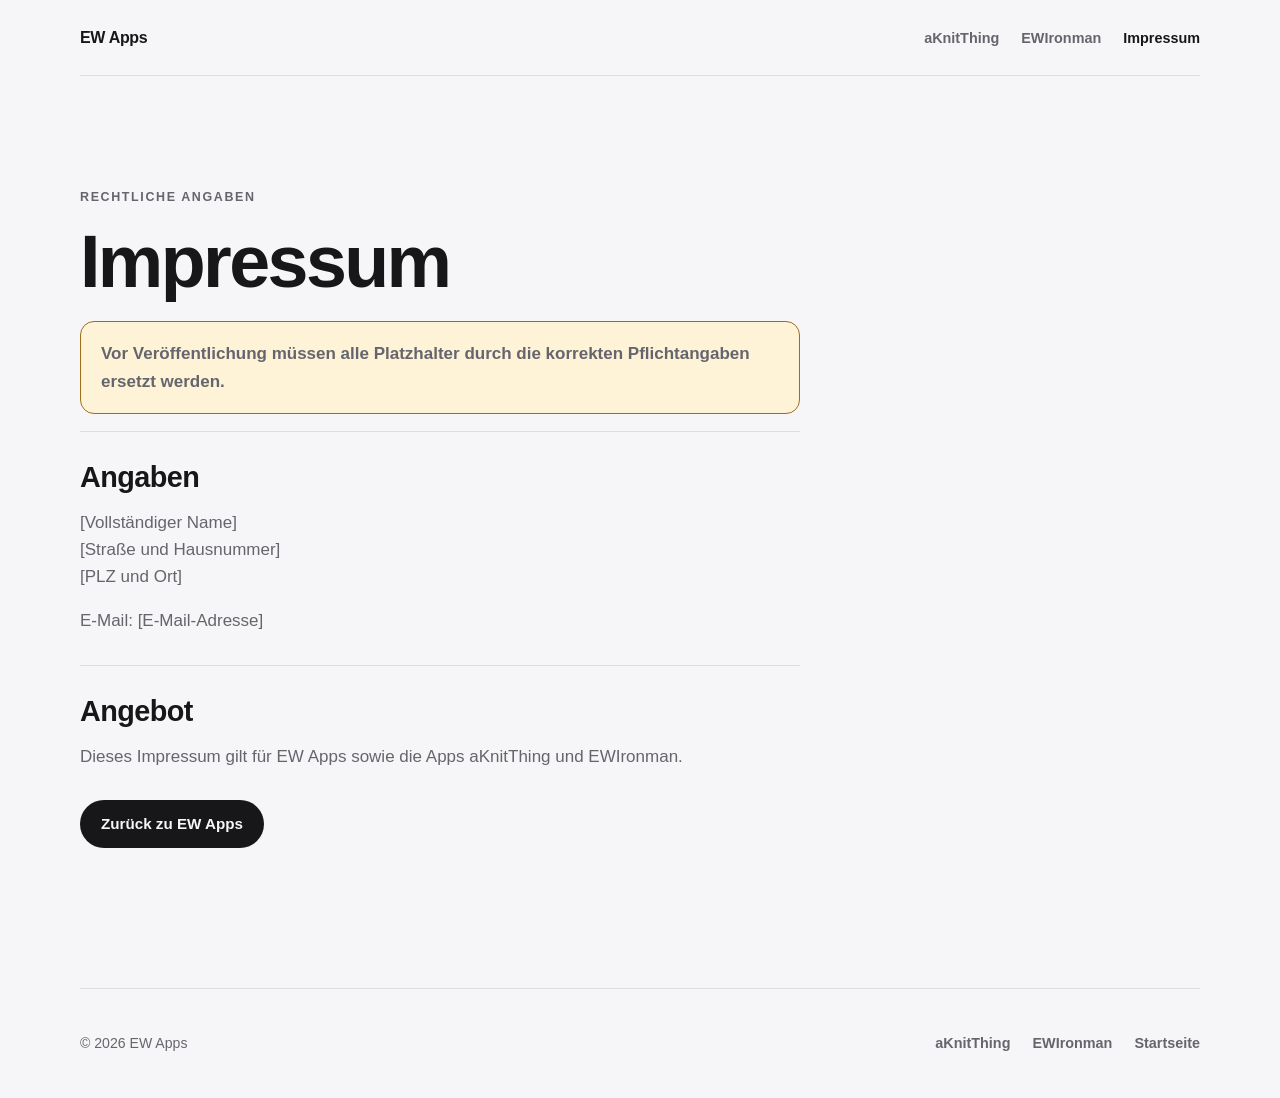
==== impressum.html @ 7d282148 "Build EW Apps website" ====
<!doctype html>
<html lang="de">
<head>
  <meta charset="utf-8">
  <meta name="viewport" content="width=device-width, initial-scale=1">
  <meta name="description" content="Impressum für EW Apps, aKnitThing und EWIronman.">
  <title>Impressum — EW Apps</title>
  <link rel="stylesheet" href="styles.css">
</head>
<body>
  <header class="site-header">
    <a class="brand" href="index.html">EW Apps</a>
    <nav class="site-nav" aria-label="Hauptnavigation"><ul><li><a href="aknitthing/index.html">aKnitThing</a></li><li><a href="ewironman/index.html">EWIronman</a></li><li><a class="optional-link" href="impressum.html" aria-current="page">Impressum</a></li></ul></nav>
  </header>

  <main>
    <div class="content-wrap legal-content">
      <p class="eyebrow">Rechtliche Angaben</p>
      <h1>Impressum</h1>
      <!-- Vor Veröffentlichung müssen alle Platzhalter durch die korrekten Pflichtangaben ersetzt werden. -->
      <p class="warning" role="alert">Vor Veröffentlichung müssen alle Platzhalter durch die korrekten Pflichtangaben ersetzt werden.</p>
      <section>
        <h2>Angaben</h2>
        <address>
          <p>[Vollständiger Name]<br>[Straße und Hausnummer]<br>[PLZ und Ort]</p>
          <p>E-Mail: <span>[E-Mail-Adresse]</span></p>
        </address>
      </section>
      <section>
        <h2>Angebot</h2>
        <p>Dieses Impressum gilt für EW Apps sowie die Apps aKnitThing und EWIronman.</p>
      </section>
      <a class="button" href="index.html">Zurück zu EW Apps</a>
    </div>
  </main>

  <footer class="site-footer"><p>© 2026 EW Apps</p><nav aria-label="Fußnavigation"><ul class="footer-nav"><li><a href="aknitthing/index.html">aKnitThing</a></li><li><a href="ewironman/index.html">EWIronman</a></li><li><a href="index.html">Startseite</a></li></ul></nav></footer>
</body>
</html>
---- styles.css ----
:root {
  color-scheme: light;
  --page: #f6f6f8;
  --surface: rgba(255, 255, 255, 0.82);
  --surface-solid: #ffffff;
  --ink: #17171a;
  --muted: #65656d;
  --line: rgba(23, 23, 26, 0.11);
  --violet: #57307f;
  --violet-deep: #39204f;
  --lilac: #ece2f7;
  --navy: #071d3b;
  --navy-soft: #0d2c53;
  --teal: #34b8bc;
  --orange: #ff7a1a;
  --radius-lg: 28px;
  --radius-md: 20px;
  --shadow: 0 24px 70px rgba(20, 20, 35, 0.08);
  --content: 1120px;
}

* {
  box-sizing: border-box;
}

html {
  scroll-behavior: smooth;
  -webkit-text-size-adjust: 100%;
}

body {
  min-width: 320px;
  margin: 0;
  background: var(--page);
  color: var(--ink);
  font-family: -apple-system, BlinkMacSystemFont, "Segoe UI", Helvetica, Arial, sans-serif;
  font-size: 17px;
  line-height: 1.6;
  text-rendering: optimizeLegibility;
}

body.knit-page {
  --page: #f5f2f3;
  --ink: #34263d;
  --muted: #6b606f;
  --line: rgba(57, 32, 79, 0.12);
  --accent: var(--violet);
  background-image: radial-gradient(circle at 15% 0%, #eee3f6 0, transparent 30rem);
}

body.iron-page {
  --page: #06172f;
  --surface: rgba(13, 44, 83, 0.72);
  --surface-solid: #0d2c53;
  --ink: #ffffff;
  --muted: #b9c9dc;
  --line: rgba(255, 255, 255, 0.14);
  --accent: var(--teal);
  color-scheme: dark;
  background-image:
    radial-gradient(circle at 85% 5%, rgba(52, 184, 188, 0.18), transparent 28rem),
    linear-gradient(180deg, #06172f 0%, #071d3b 100%);
}

a {
  color: inherit;
}

img {
  display: block;
  max-width: 100%;
  height: auto;
}

.site-header,
.site-footer,
main {
  width: min(calc(100% - 40px), var(--content));
  margin-inline: auto;
}

.site-header {
  display: flex;
  align-items: center;
  justify-content: space-between;
  min-height: 76px;
  gap: 24px;
  border-bottom: 1px solid var(--line);
}

.brand {
  color: var(--ink);
  font-size: 1rem;
  font-weight: 700;
  letter-spacing: -0.02em;
  text-decoration: none;
}

.site-nav ul,
.footer-nav,
.feature-grid {
  padding: 0;
  margin: 0;
  list-style: none;
}

.site-nav ul,
.footer-nav {
  display: flex;
  align-items: center;
  gap: 8px 22px;
  flex-wrap: wrap;
}

.site-nav a,
.footer-nav a,
.text-link {
  color: var(--muted);
  font-size: 0.9rem;
  font-weight: 600;
  text-decoration: none;
}

.site-nav a:hover,
.footer-nav a:hover,
.text-link:hover {
  color: var(--ink);
}

.site-nav a[aria-current="page"] {
  color: var(--ink);
}

:focus-visible {
  outline: 3px solid var(--orange);
  outline-offset: 4px;
  border-radius: 5px;
}

.knit-page :focus-visible {
  outline-color: #7c4cac;
}

.home-hero {
  padding: clamp(76px, 12vw, 144px) 0 clamp(56px, 8vw, 96px);
  max-width: 820px;
}

.eyebrow {
  margin: 0 0 14px;
  color: var(--muted);
  font-size: 0.78rem;
  font-weight: 750;
  letter-spacing: 0.13em;
  text-transform: uppercase;
}

h1,
h2,
h3,
p {
  margin-top: 0;
}

h1,
h2,
h3 {
  line-height: 1.08;
  letter-spacing: -0.035em;
}

h1 {
  margin-bottom: 20px;
  font-size: clamp(3.2rem, 9vw, 6.5rem);
}

h2 {
  margin-bottom: 16px;
  font-size: clamp(2rem, 4vw, 3.4rem);
}

h3 {
  margin-bottom: 10px;
  font-size: 1.25rem;
}

.lead {
  max-width: 760px;
  margin-bottom: 14px;
  font-size: clamp(1.35rem, 3vw, 2.1rem);
  line-height: 1.3;
  letter-spacing: -0.025em;
}

.supporting,
.app-card p,
.feature-card p,
.legal-content p,
.legal-content li {
  color: var(--muted);
}

.supporting {
  max-width: 640px;
  margin: 0;
  font-size: 1.05rem;
}

.apps-section {
  padding-bottom: clamp(72px, 10vw, 120px);
}

.section-heading {
  margin-bottom: 28px;
}

.app-grid {
  display: grid;
  grid-template-columns: repeat(2, minmax(0, 1fr));
  gap: 24px;
}

.app-card {
  position: relative;
  display: flex;
  min-height: 570px;
  flex-direction: column;
  align-items: flex-start;
  padding: clamp(28px, 5vw, 48px);
  overflow: hidden;
  border: 1px solid var(--line);
  border-radius: var(--radius-lg);
  box-shadow: var(--shadow);
}

.app-card::after {
  position: absolute;
  right: -90px;
  bottom: -110px;
  width: 280px;
  height: 280px;
  border: 60px solid currentColor;
  border-radius: 50%;
  content: "";
  opacity: 0.05;
  pointer-events: none;
}

.app-card.knit {
  background: linear-gradient(145deg, #fbf9fb, #eee6f4);
  color: var(--violet-deep);
}

.app-card.iron {
  border-color: rgba(255, 255, 255, 0.12);
  background: linear-gradient(145deg, var(--navy-soft), var(--navy));
  color: #ffffff;
}

.app-card p {
  max-width: 470px;
  margin-bottom: 32px;
}

.app-card.iron p {
  color: #c6d4e5;
}

.app-logo {
  width: clamp(112px, 20vw, 164px);
  aspect-ratio: 1;
  margin-bottom: 34px;
  border-radius: 25%;
  box-shadow: 0 16px 36px rgba(10, 13, 30, 0.16);
  object-fit: contain;
}

.app-card h3 {
  font-size: clamp(2rem, 4vw, 3rem);
}

.button-row {
  display: flex;
  align-items: center;
  gap: 12px;
  flex-wrap: wrap;
  margin-top: auto;
}

.button {
  display: inline-flex;
  min-height: 48px;
  align-items: center;
  justify-content: center;
  padding: 11px 20px;
  border: 1px solid transparent;
  border-radius: 999px;
  background: var(--ink);
  color: var(--page);
  font-size: 0.95rem;
  font-weight: 700;
  line-height: 1.2;
  text-decoration: none;
  transition: transform 160ms ease, opacity 160ms ease;
}

.button:hover {
  transform: translateY(-2px);
}

.knit .button,
.knit-page .button {
  background: var(--violet);
  color: #ffffff;
}

.iron .button,
.iron-page .button {
  background: var(--teal);
  color: #041b35;
}

.button.secondary {
  border-color: var(--line);
  background: transparent;
  color: var(--ink);
}

.iron .button.secondary,
.iron-page .button.secondary {
  border-color: rgba(255, 255, 255, 0.22);
  color: #ffffff;
}

.product-hero {
  display: grid;
  min-height: min(720px, calc(100vh - 76px));
  grid-template-columns: minmax(0, 1.15fr) minmax(280px, 0.85fr);
  align-items: center;
  gap: clamp(48px, 8vw, 100px);
  padding: clamp(64px, 10vw, 120px) 0;
}

.product-hero h1 {
  font-size: clamp(3.1rem, 7vw, 6rem);
}

.product-mark {
  justify-self: end;
  width: min(100%, 390px);
  border-radius: 25%;
  box-shadow: 0 34px 80px rgba(11, 12, 30, 0.2);
  object-fit: contain;
}

.iron-page .product-mark {
  box-shadow: 0 34px 80px rgba(0, 0, 0, 0.32);
}

.features {
  padding: 20px 0 clamp(80px, 12vw, 140px);
}

.feature-grid {
  display: grid;
  grid-template-columns: repeat(3, minmax(0, 1fr));
  gap: 16px;
}

.feature-card,
.info-card {
  border: 1px solid var(--line);
  border-radius: var(--radius-md);
  background: var(--surface);
  box-shadow: 0 12px 40px rgba(20, 20, 35, 0.04);
}

.feature-card {
  min-height: 180px;
  padding: 26px;
}

.feature-card p {
  margin-bottom: 0;
  font-size: 0.95rem;
}

.feature-number {
  display: block;
  margin-bottom: 32px;
  color: var(--accent);
  font-size: 0.76rem;
  font-weight: 800;
  letter-spacing: 0.12em;
}

.iron-page .feature-card:nth-child(3n) {
  border-top-color: var(--orange);
}

.content-wrap {
  max-width: 780px;
  padding: clamp(64px, 10vw, 112px) 0 clamp(80px, 12vw, 140px);
}

.content-wrap h1 {
  font-size: clamp(2.6rem, 7vw, 4.6rem);
}

.info-card {
  margin: 36px 0;
  padding: clamp(24px, 5vw, 36px);
}

.info-card p:last-child,
.legal-content section p:last-child {
  margin-bottom: 0;
}

.contact-link {
  display: inline-block;
  color: var(--accent, var(--violet));
  font-size: clamp(1.05rem, 3vw, 1.3rem);
  font-weight: 750;
  overflow-wrap: anywhere;
}

.iron-page .contact-link {
  color: #62d5d8;
}

.legal-content {
  max-width: 720px;
}

.legal-content section {
  padding: 30px 0;
  border-top: 1px solid var(--line);
}

.legal-content h2 {
  font-size: clamp(1.35rem, 4vw, 1.8rem);
  letter-spacing: -0.02em;
}

.legal-content ul {
  padding-left: 1.25em;
}

.legal-content li + li {
  margin-top: 6px;
}

.date {
  margin-bottom: 44px;
  color: var(--muted);
  font-size: 0.92rem;
}

.warning {
  padding: 18px 20px;
  border: 1px solid #9d6d1c;
  border-radius: 14px;
  background: #fff3d7;
  color: #5a3900;
  font-weight: 650;
}

address {
  font-style: normal;
}

.site-footer {
  display: flex;
  min-height: 110px;
  align-items: center;
  justify-content: space-between;
  gap: 20px;
  border-top: 1px solid var(--line);
  color: var(--muted);
  font-size: 0.88rem;
}

.site-footer p {
  margin: 0;
}

@media (max-width: 820px) {
  .app-grid,
  .product-hero {
    grid-template-columns: 1fr;
  }

  .app-card {
    min-height: 520px;
  }

  .product-hero {
    min-height: auto;
  }

  .product-mark {
    justify-self: start;
    width: min(68vw, 320px);
    grid-row: 1;
  }

  .feature-grid {
    grid-template-columns: repeat(2, minmax(0, 1fr));
  }
}

@media (max-width: 580px) {
  .site-header,
  .site-footer,
  main {
    width: min(calc(100% - 28px), var(--content));
  }

  .site-header {
    min-height: 68px;
  }

  .site-nav ul {
    gap: 8px 14px;
  }

  .site-nav .optional-link {
    display: none;
  }

  .home-hero {
    padding-top: 64px;
  }

  .app-card {
    min-height: 500px;
    padding: 28px;
    border-radius: 24px;
  }

  .feature-grid {
    grid-template-columns: 1fr;
  }

  .feature-card {
    min-height: 0;
  }

  .feature-number {
    margin-bottom: 20px;
  }

  .button-row,
  .button {
    width: 100%;
  }

  .site-footer {
    align-items: flex-start;
    flex-direction: column;
    justify-content: center;
    padding: 28px 0;
  }
}

@media (prefers-reduced-motion: reduce) {
  html {
    scroll-behavior: auto;
  }

  .button {
    transition: none;
  }
}
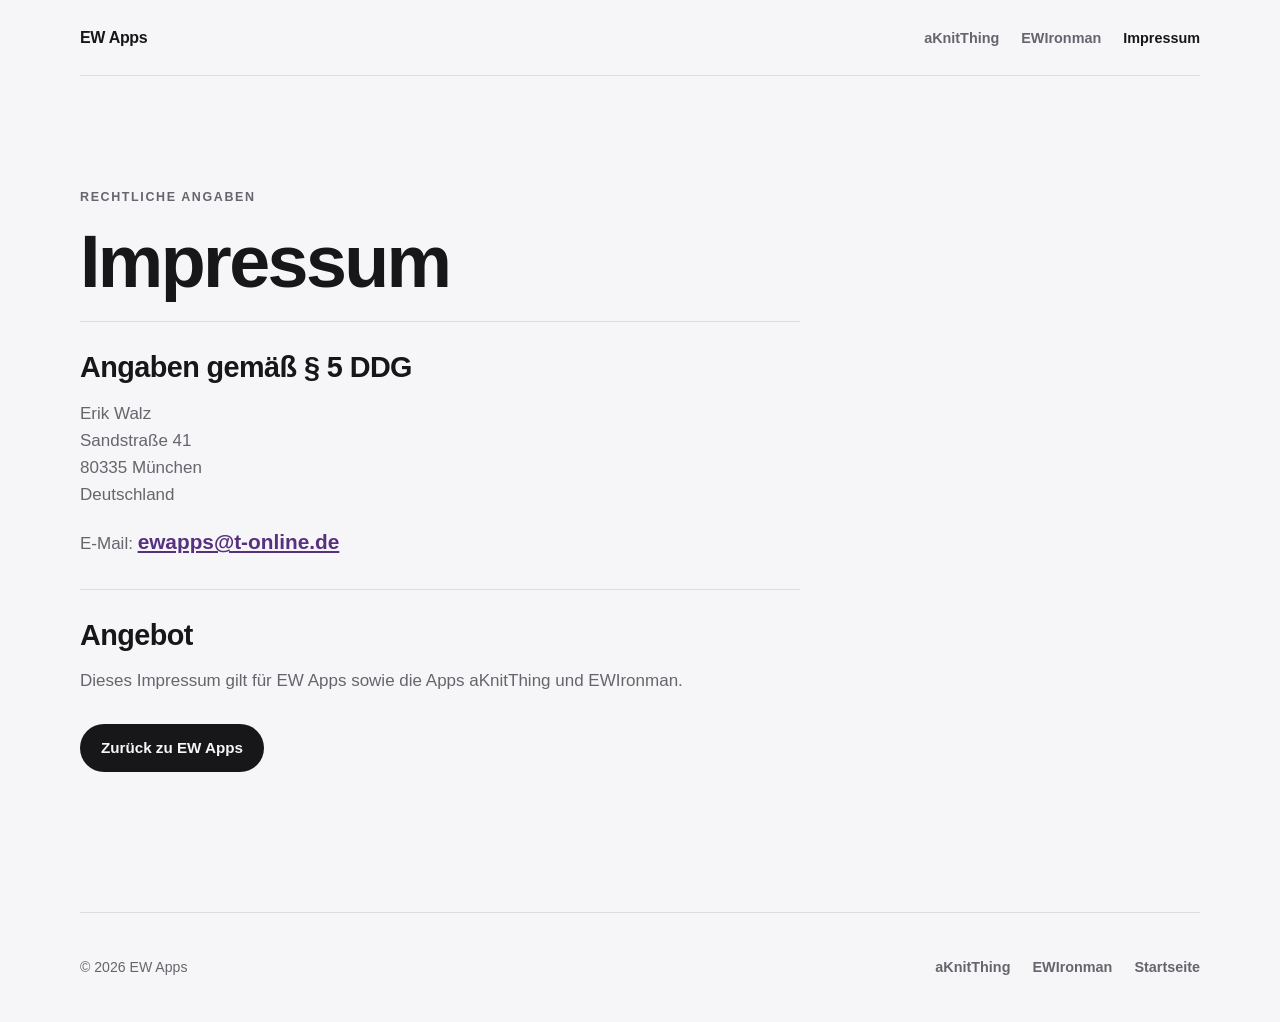
==== commit a2ca6502: "Finalize EW Apps website for App Store" ====
--- a/impressum.html
+++ b/impressum.html
@@ -17,13 +17,11 @@
     <div class="content-wrap legal-content">
       <p class="eyebrow">Rechtliche Angaben</p>
       <h1>Impressum</h1>
-      <!-- Vor Veröffentlichung müssen alle Platzhalter durch die korrekten Pflichtangaben ersetzt werden. -->
-      <p class="warning" role="alert">Vor Veröffentlichung müssen alle Platzhalter durch die korrekten Pflichtangaben ersetzt werden.</p>
       <section>
-        <h2>Angaben</h2>
+        <h2>Angaben gemäß § 5 DDG</h2>
         <address>
-          <p>[Vollständiger Name]<br>[Straße und Hausnummer]<br>[PLZ und Ort]</p>
-          <p>E-Mail: <span>[E-Mail-Adresse]</span></p>
+          <p>Erik Walz<br>Sandstraße 41<br>80335 München<br>Deutschland</p>
+          <p>E-Mail: <a class="contact-link" href="mailto:ewapps@t-online.de">ewapps@t-online.de</a></p>
         </address>
       </section>
       <section>
